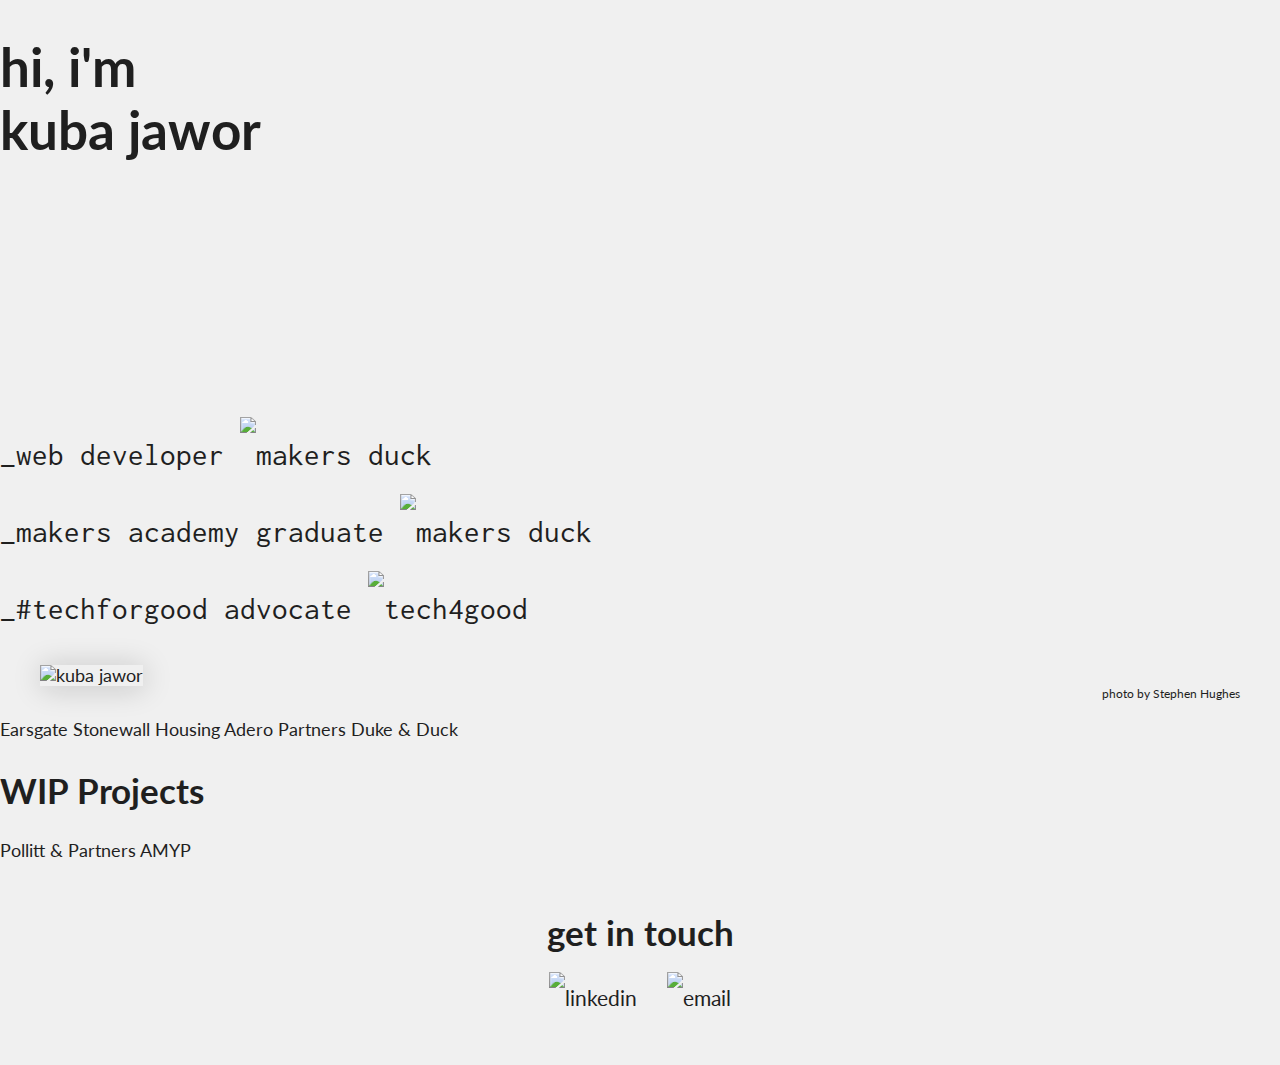
==== index.html @ b8574085 "Update index.html" ====
<!DOCTYPE html>
<html>
  <head>
    <meta charset="utf-8" />
    <meta name="viewport" content="width=device-width, initial-scale=1.0" />
    <title>kuba jawor | full-stack web developer</title>
    <link rel="stylesheet" href="css/bootstrap-grid.css" />
    <link rel="stylesheet" href="css/styles.css" type="text/css" />
    <!-- <link rel="apple-touch-icon" sizes="152x152" href="apple-touch-icon.png">
  <link rel="icon" type="image/png" sizes="32x32" href="favicon-32x32.png">
  <link rel="icon" type="image/png" sizes="16x16" href="favicon-16x16.png">
  <link rel="manifest" href="site.webmanifest">
  <link rel="mask-icon" href="safari-pinned-tab.svg" color="#5bbad5">
  <meta name="msapplication-TileColor" content="#da532c">
  <meta name="theme-color" content="#ffffff"> -->
    <link
      href="https://fonts.googleapis.com/css2?family=Lato:wght@100;300;400;700;900&display=swap"
      rel="stylesheet"
    />
    <link
      href="https://fonts.googleapis.com/css2?family=Inconsolata:wght@300;400;500&display=swap"
      rel="stylesheet"
    />
  </head>

  <body>
  <main>
          <div class="container">
        <div class="row">
          <!-- left column -->
          <div class="col-sm">
            <h1>hi, i'm<br />kuba jawor</h1>
            <ul class="skills-list">
              <li>
                _web developer
                <img src="img/coder.png" alt="makers duck" class="icon" />
              </li>
              <li>
                _<a href="https://makers.tech" target="_blank" rel="noreferrer"
                  >makers academy</a
                >
                graduate
                <img src="img/makersduck.png" alt="makers duck" class="icon" />
              </li>
              <li>
                _#techforgood advocate
                <img src="img/hands.png" alt="tech4good" class="icon" />
              </li>
            </ul>

          </div>

          <!-- right column -->
          <div class="col-sm">
            <figure>
              <img
                src="img/kuba.jpg"
                alt="kuba jawor"
                class="profile-picture"
              />
              <figcaption>photo by Stephen Hughes</figcaption>
            </figure>
          </div>
        </div>
      
    <a href="https://earlsgate.com/" target="_blank">Earsgate</a>
    <a href="https://stonewallhousing.org/" target="_blank">Stonewall Housing</a>
    <a href="https://aderopartners.com/"target="_blank">Adero Partners</a>
    <a href="https://dukeduck.com/" target="_blank">Duke & Duck</a>
    <h2>WIP Projects</h2>
    <a href="https://pollittpartner.wpengine.com/" target="_blank">Pollitt & Partners</a>
    <a href="https://wordpress-994865-3606253.cloudwaysapps.com/" target="_blank">AMYP</a>
    </div>
  </main>
    <footer>
      <h2>get in touch</h2>
      <ul>
        <li>
          <a
            href="https://linkedin.com/in/kubajawor"
            target="_blank"
            rel="noreferrer"
            ><img src="img/linkedin.png" alt="linkedin" class="icon"
          /></a>
        </li>
        <li>
          <a href="mailto:hello@kubajawor.dev" target="_blank" rel="noreferrer"
            ><img src="img/email.png" alt="email" class="icon"
          /></a>
        </li>
      </ul>
    </footer>
  </body>
</html>
---- css/styles.css ----
:root {
  --transition: all 0.4s ease-in-out;
}

body {
  font-family: "Lato", sans-serif;
  font-size: 1.1em;
  /* line-height: 1.5; */
  color: #1f1f1f;
  background-color: #f0f0f0;
}

/* div {
  border: 1px solid black;
} */

html {
  scroll-behavior: smooth;
}

body,
ul {
  margin: 0;
  padding: 0;
}

ul li {
  font-size: 1.2em;
  line-height: 2.5;
  list-style: none;
}

h1 {
  font-size: 3em;
}

h2 {
  font-size: 2em;
}

h3 {
  font-size: 1.5em;
}

img {
  max-width: 100%;
}

a {
  text-decoration: none;
  transition: color 0.4s ease-in-out;
  color: #1f1f1f;
}

a:hover {
  color: #918d80;
  /* text-decoration: underline; */
}

p {
  font-size: 1.2em;
  line-height: 1.6;
}

figcaption {
  font-size: 0.7em;
  text-align: right;
}

nav {
  background-color: #f0f0f0;
  position: fixed;
  width: 100%;
  z-index: 10;
}

nav ul li {
  display: inline-block;
  font-size: 1.3rem;
  margin: 0 1%;
  padding: 1%;
}

li.empty {
  width: 8%;
  border-bottom: 1px solid #918d80;
  position: relative;
  /* top       : 1.5rem; */
}

nav ul {
  margin: 0 auto;
  text-align: center;
  font-size: 1.2rem;
}

header {
  background-color: #f0f0f0;
  position: relative;
  top: 60px;
  margin-bottom: 60px;
  padding: 50px 20px 20px;
}

header a {
  color: #918d80;
}

header a:hover {
  color: #1f1f1f;
}

footer ul {
  margin: -10px 0 20px;
}

footer ul li {
  display: inline-block;
  margin: 0 1%;
  /* padding: 1%; */
}

footer {
  background-color: #f0f0f0;
  margin: 0 auto;
  padding: 20px;
  text-align: center;
}

.social-link:hover {
  color: rgba(9, 125, 145, 1);
}

.skills-list {
  margin-top: 20%;
  font-family: "Inconsolata", monospace;
  font-size: 1.6rem;
}

.profile-picture {
  box-shadow: 1px 2px 30px rgba(0, 0, 0, 0.2);
}

.about {
  background-color: #b5b09f;
  padding: 20px;
}

.about-link:hover {
  color: #b5b09f;
}

.about a,
.projects a {
  /* text-decoration: none; */
  color: #f0f0f0;
}

.about a:hover,
.projects a:hover {
  color: #1f1f1f;
}

/* .project1,
.project2,
.project3,
.project4 {
  background-color: rgba(9, 125, 145, 0.5);
  padding: 3%, 0;
} */

.project {
  text-align: center;
}

.project-image {
  display: block;
  max-width: 900px;
  height: 100%;
}

.projects {
  background-color: rgba(9, 125, 145, 0.5);
  padding: 2% 0;
}

.project-info p {
  padding: 0.25rem;
  margin: 0.25rem;
}
/* .projects a {
  color: #918d80;
}

.projects a:hover {
  color: #1f1f1f;
} */
.projects-link:hover {
  color: rgba(9, 125, 145, 1);
}
.right {
  text-align: right;
}

.icon {
  width: 26px;
  /* vertical-align: text-bottom; */
}

.icon-long {
  height: 26px;
  margin-left: 1%;
}
.icon:hover,
.icon-long:hover {
  opacity: 0.7;
  transition: var(--transition);
}
.button {
  border: 1px solid #1f1f1f;
  border-radius: 5px;
  display: inline-block;
  padding: 0.5% 3%;
  margin: 5% 0;
  transition: var(--transition);
}

.button:hover {
  /* background-color: #1f1f1f; */
  color: #1f1f1f;
}
.next-btn,
.prev-btn {
  color: #f0f0f0;
  font-size: 1.25rem;
  background: transparent;
  border-color: transparent;
  margin: 0.5rem;
  transition: var(--transition);
  cursor: pointer;
  
}

.next-btn:hover,
.prev-btn:hover,
.random-btn:hover {
  color: #1f1f1f;
}

.next-btn:focus,
.prev-btn:focus {
outline: none;
}

.random-btn {
  font-size: 1.25rem;
  margin: 0.5rem;
  color: #f0f0f0;
  background: transparent;
  border-color: transparent;
  padding: 0.25rem 0.5rem;
  border-radius: 5px;
  transition: var(--transition);
  cursor: pointer;
}

:target::before {
  content: "";
  display: block;
  height: 100px;
  /* fixed header height*/
  margin: -100px 0 0;
  /* negative fixed header height */
}
/* nav colour #ffb852 */
/* footer colour #bfffe6 */
/* left colour #c0b490 */
/* right colour #008aa1 */

#stack {
  font-style: italic;
}
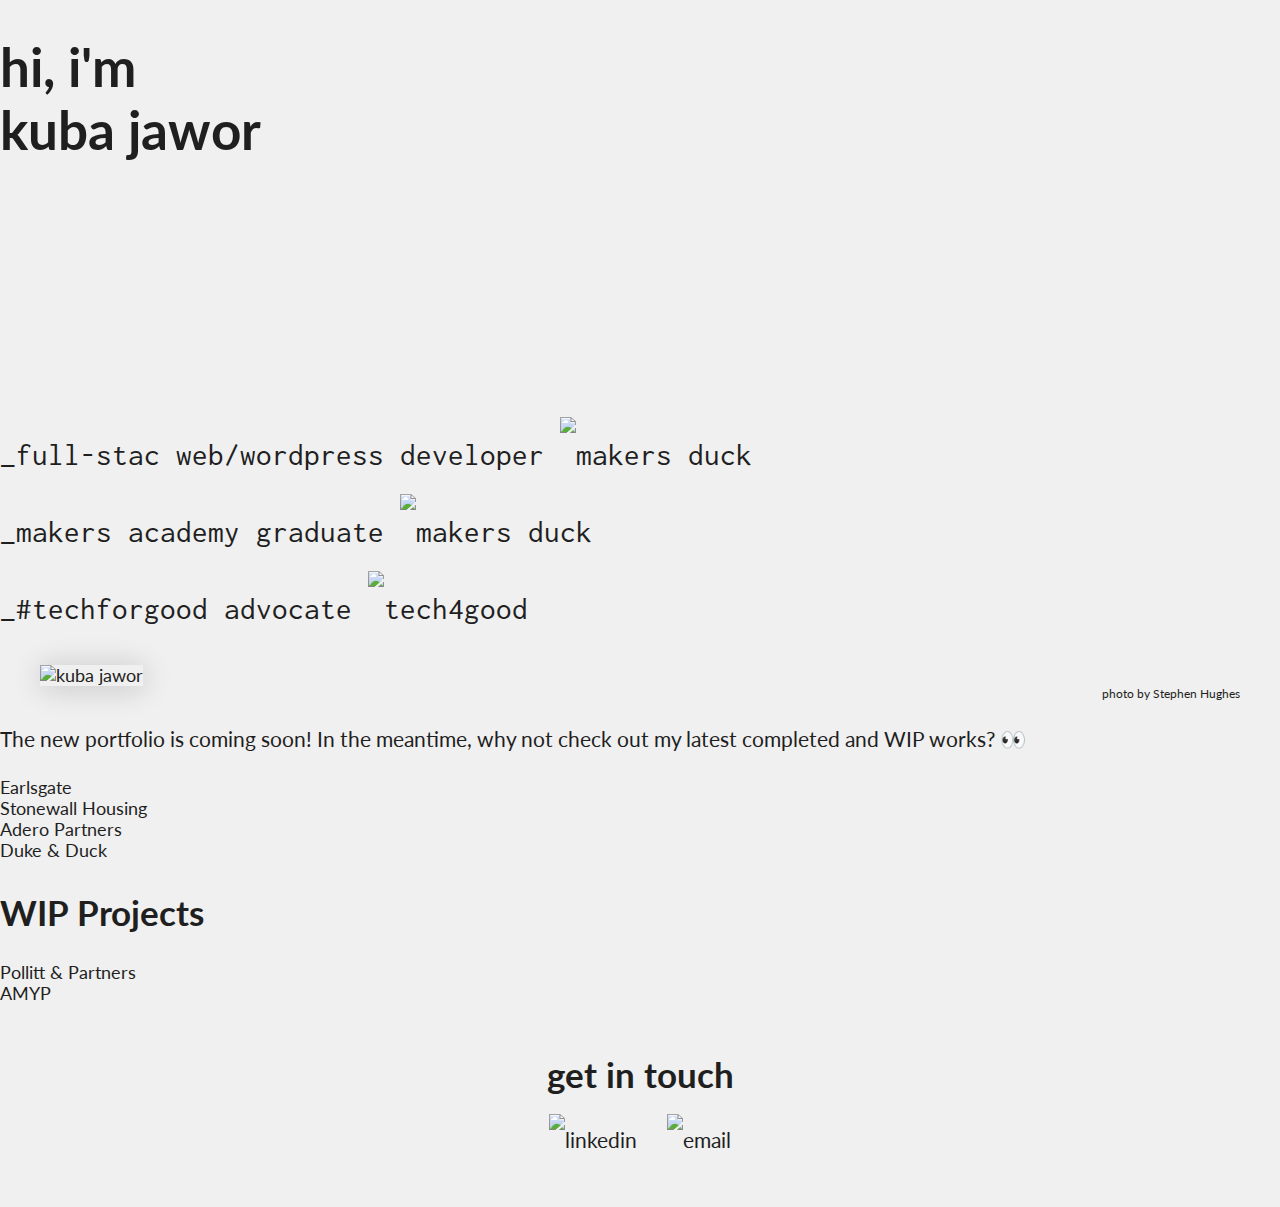
==== commit b6883151: "Update index.html" ====
--- a/index.html
+++ b/index.html
@@ -32,7 +32,7 @@
             <h1>hi, i'm<br />kuba jawor</h1>
             <ul class="skills-list">
               <li>
-                _web developer
+                _full-stac web/wordpress developer
                 <img src="img/coder.png" alt="makers duck" class="icon" />
               </li>
               <li>
@@ -62,13 +62,13 @@
             </figure>
           </div>
         </div>
-      
-    <a href="https://earlsgate.com/" target="_blank">Earsgate</a>
-    <a href="https://stonewallhousing.org/" target="_blank">Stonewall Housing</a>
-    <a href="https://aderopartners.com/"target="_blank">Adero Partners</a>
-    <a href="https://dukeduck.com/" target="_blank">Duke & Duck</a>
+      <p>The new portfolio is coming soon! In the meantime, why not check out my latest completed and WIP works? 👀</p>
+    <a href="https://earlsgate.com/" target="_blank">Earlsgate</a><br/>
+    <a href="https://stonewallhousing.org/" target="_blank">Stonewall Housing</a><br/>
+    <a href="https://aderopartners.com/"target="_blank">Adero Partners</a><br/>
+    <a href="https://dukeduck.com/" target="_blank">Duke & Duck</a><br/>
     <h2>WIP Projects</h2>
-    <a href="https://pollittpartner.wpengine.com/" target="_blank">Pollitt & Partners</a>
+    <a href="https://pollittpartner.wpengine.com/" target="_blank">Pollitt & Partners</a><br/>
     <a href="https://wordpress-994865-3606253.cloudwaysapps.com/" target="_blank">AMYP</a>
     </div>
   </main>
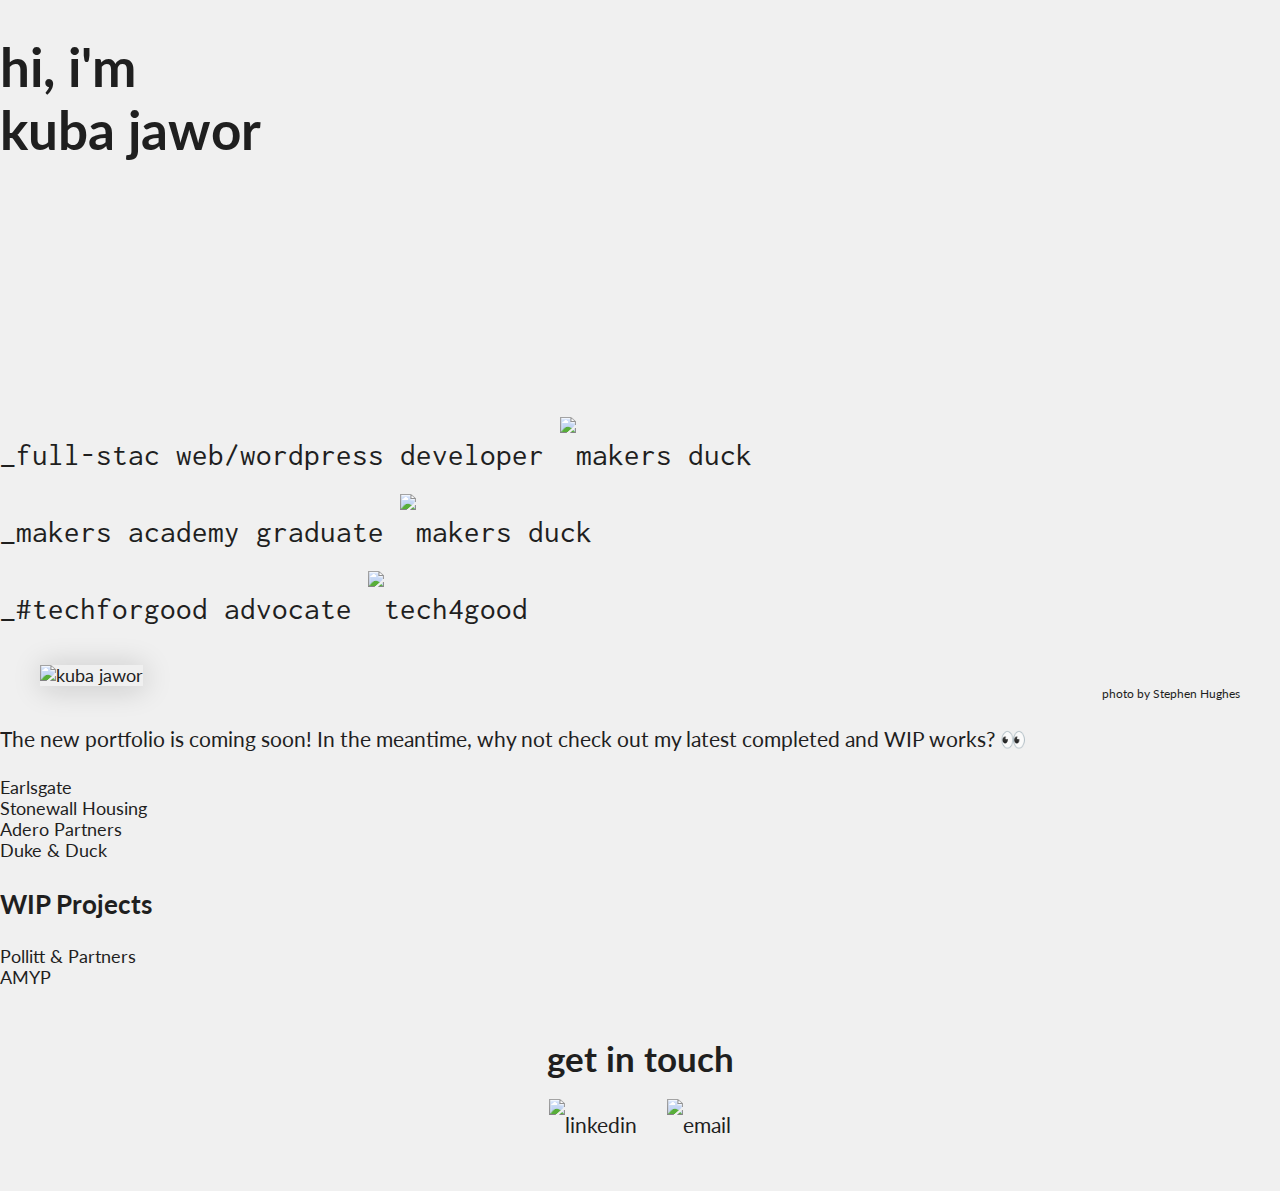
==== commit 6823f3ab: "Update index.html" ====
--- a/index.html
+++ b/index.html
@@ -67,7 +67,7 @@
     <a href="https://stonewallhousing.org/" target="_blank">Stonewall Housing</a><br/>
     <a href="https://aderopartners.com/"target="_blank">Adero Partners</a><br/>
     <a href="https://dukeduck.com/" target="_blank">Duke & Duck</a><br/>
-    <h2>WIP Projects</h2>
+    <h3>WIP Projects</h2>
     <a href="https://pollittpartner.wpengine.com/" target="_blank">Pollitt & Partners</a><br/>
     <a href="https://wordpress-994865-3606253.cloudwaysapps.com/" target="_blank">AMYP</a>
     </div>
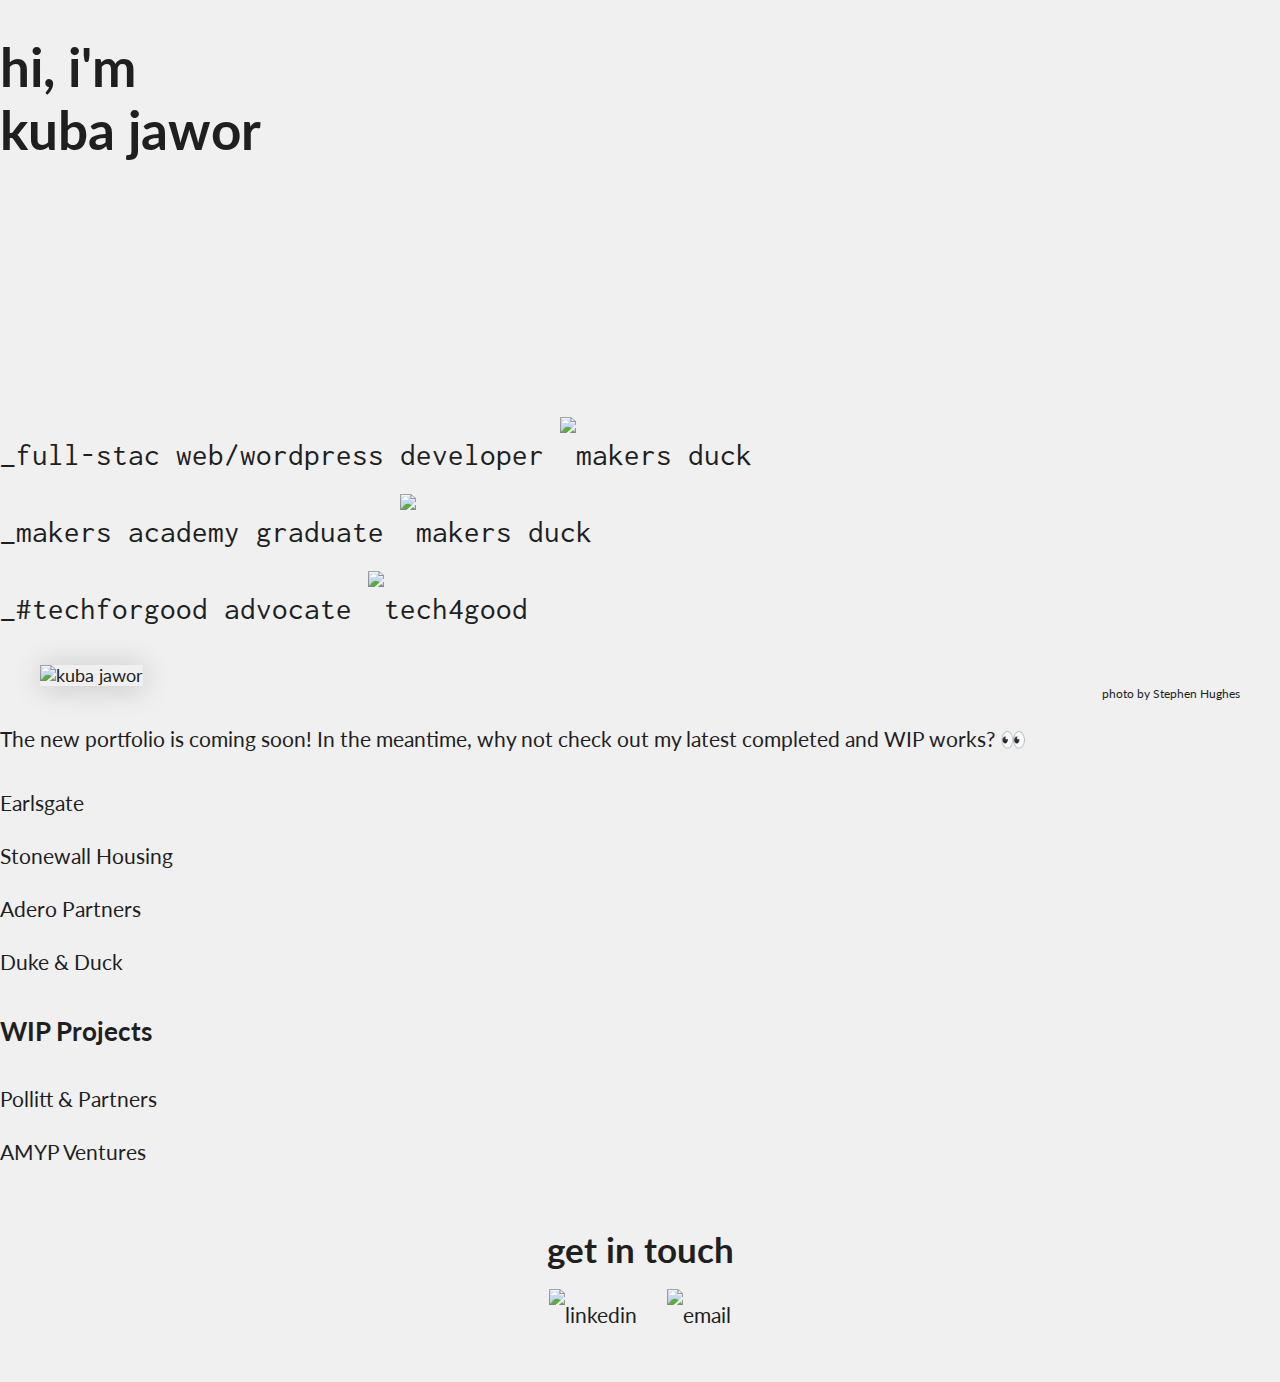
==== commit 20a29bba: "Update index.html" ====
--- a/index.html
+++ b/index.html
@@ -63,13 +63,17 @@
           </div>
         </div>
       <p>The new portfolio is coming soon! In the meantime, why not check out my latest completed and WIP works? 👀</p>
-    <a href="https://earlsgate.com/" target="_blank">Earlsgate</a><br/>
-    <a href="https://stonewallhousing.org/" target="_blank">Stonewall Housing</a><br/>
-    <a href="https://aderopartners.com/"target="_blank">Adero Partners</a><br/>
-    <a href="https://dukeduck.com/" target="_blank">Duke & Duck</a><br/>
-    <h3>WIP Projects</h2>
-    <a href="https://pollittpartner.wpengine.com/" target="_blank">Pollitt & Partners</a><br/>
-    <a href="https://wordpress-994865-3606253.cloudwaysapps.com/" target="_blank">AMYP</a>
+      <ul>
+        <li><a href="https://earlsgate.com/" target="_blank">Earlsgate</a></li>
+        <li><a href="https://stonewallhousing.org/" target="_blank">Stonewall Housing</a></li>
+        <li><a href="https://aderopartners.com/"target="_blank">Adero Partners</a></li>
+        <li><a href="https://dukeduck.com/" target="_blank">Duke & Duck</a></li>
+      </ul>
+      <h3>WIP Projects</h3>
+      <ul>
+        <li><a href="https://pollittpartner.wpengine.com/" target="_blank">Pollitt & Partners</a></li>
+        <li><a href="https://wordpress-994865-3606253.cloudwaysapps.com/" target="_blank">AMYP Ventures</a></li>
+      </ul>
     </div>
   </main>
     <footer>
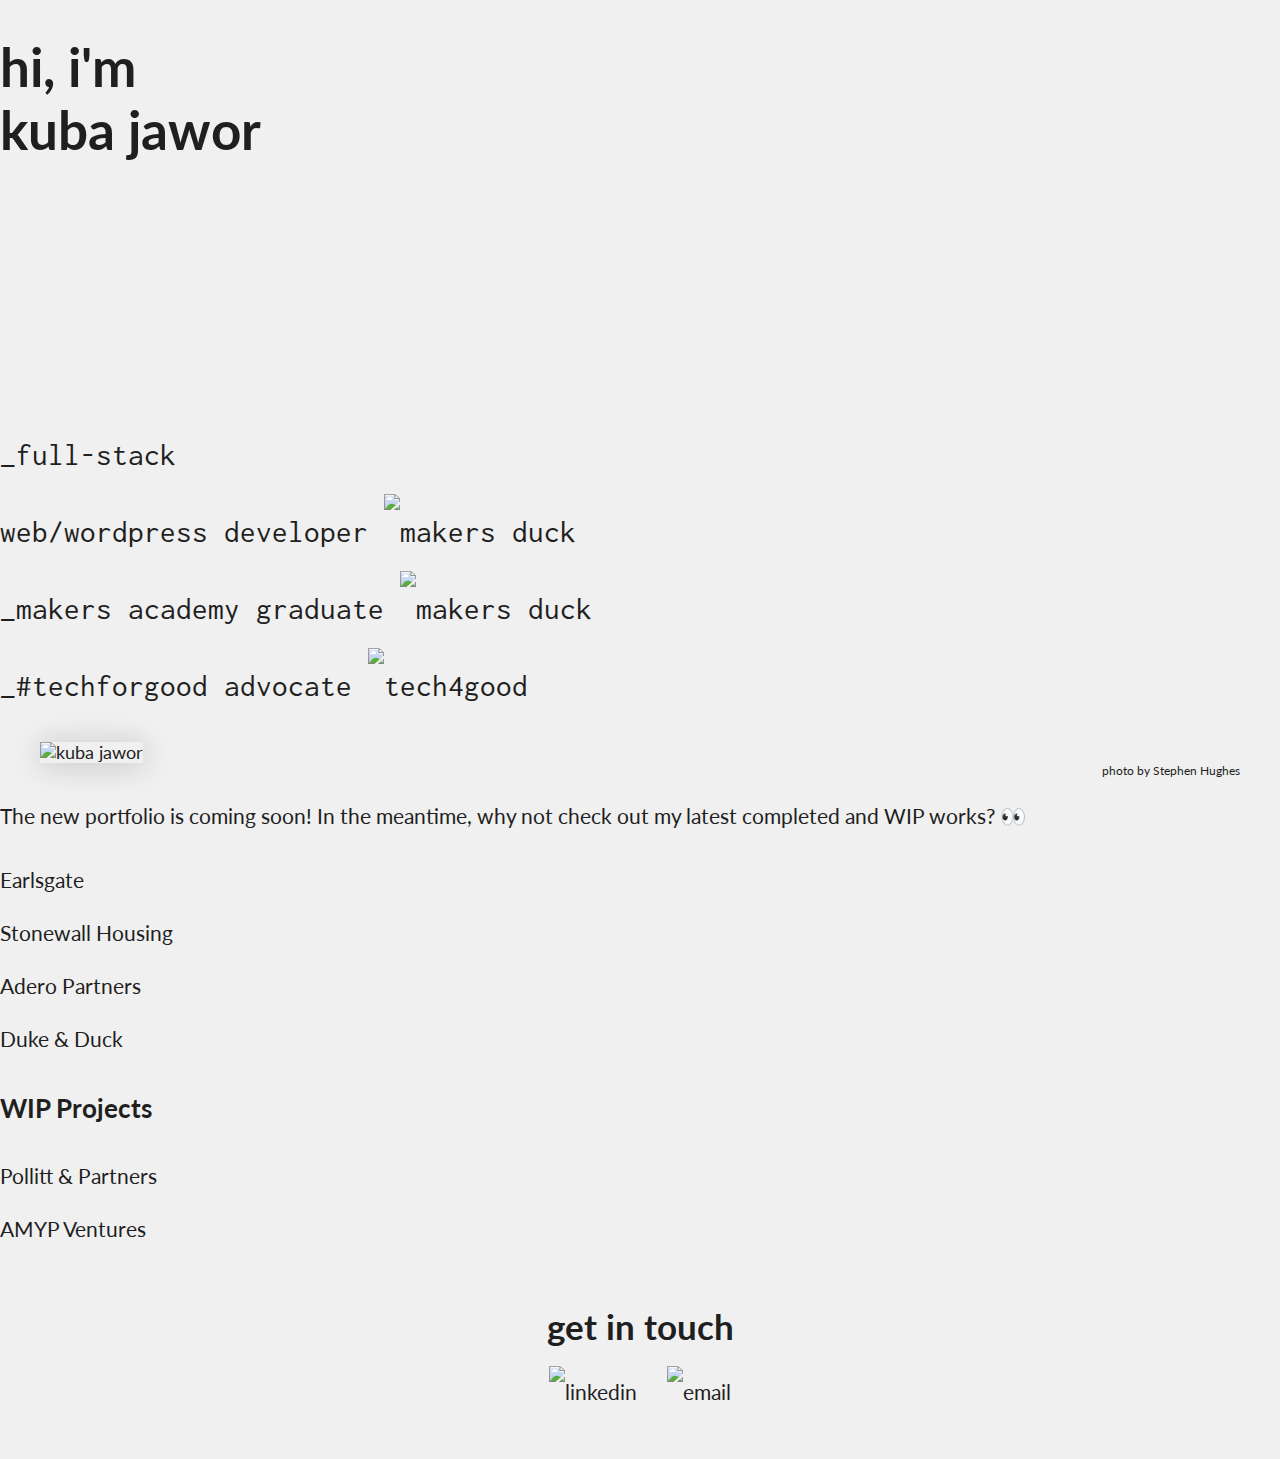
==== commit bcc39f20: "Update index.html" ====
--- a/index.html
+++ b/index.html
@@ -32,7 +32,7 @@
             <h1>hi, i'm<br />kuba jawor</h1>
             <ul class="skills-list">
               <li>
-                _full-stac web/wordpress developer
+                _full-stack <br/> web/wordpress developer
                 <img src="img/coder.png" alt="makers duck" class="icon" />
               </li>
               <li>
@@ -63,14 +63,14 @@
           </div>
         </div>
       <p>The new portfolio is coming soon! In the meantime, why not check out my latest completed and WIP works? 👀</p>
-      <ul>
+      <ul class="projects-list">
         <li><a href="https://earlsgate.com/" target="_blank">Earlsgate</a></li>
         <li><a href="https://stonewallhousing.org/" target="_blank">Stonewall Housing</a></li>
         <li><a href="https://aderopartners.com/"target="_blank">Adero Partners</a></li>
         <li><a href="https://dukeduck.com/" target="_blank">Duke & Duck</a></li>
       </ul>
       <h3>WIP Projects</h3>
-      <ul>
+      <ul class="projects-list">
         <li><a href="https://pollittpartner.wpengine.com/" target="_blank">Pollitt & Partners</a></li>
         <li><a href="https://wordpress-994865-3606253.cloudwaysapps.com/" target="_blank">AMYP Ventures</a></li>
       </ul>
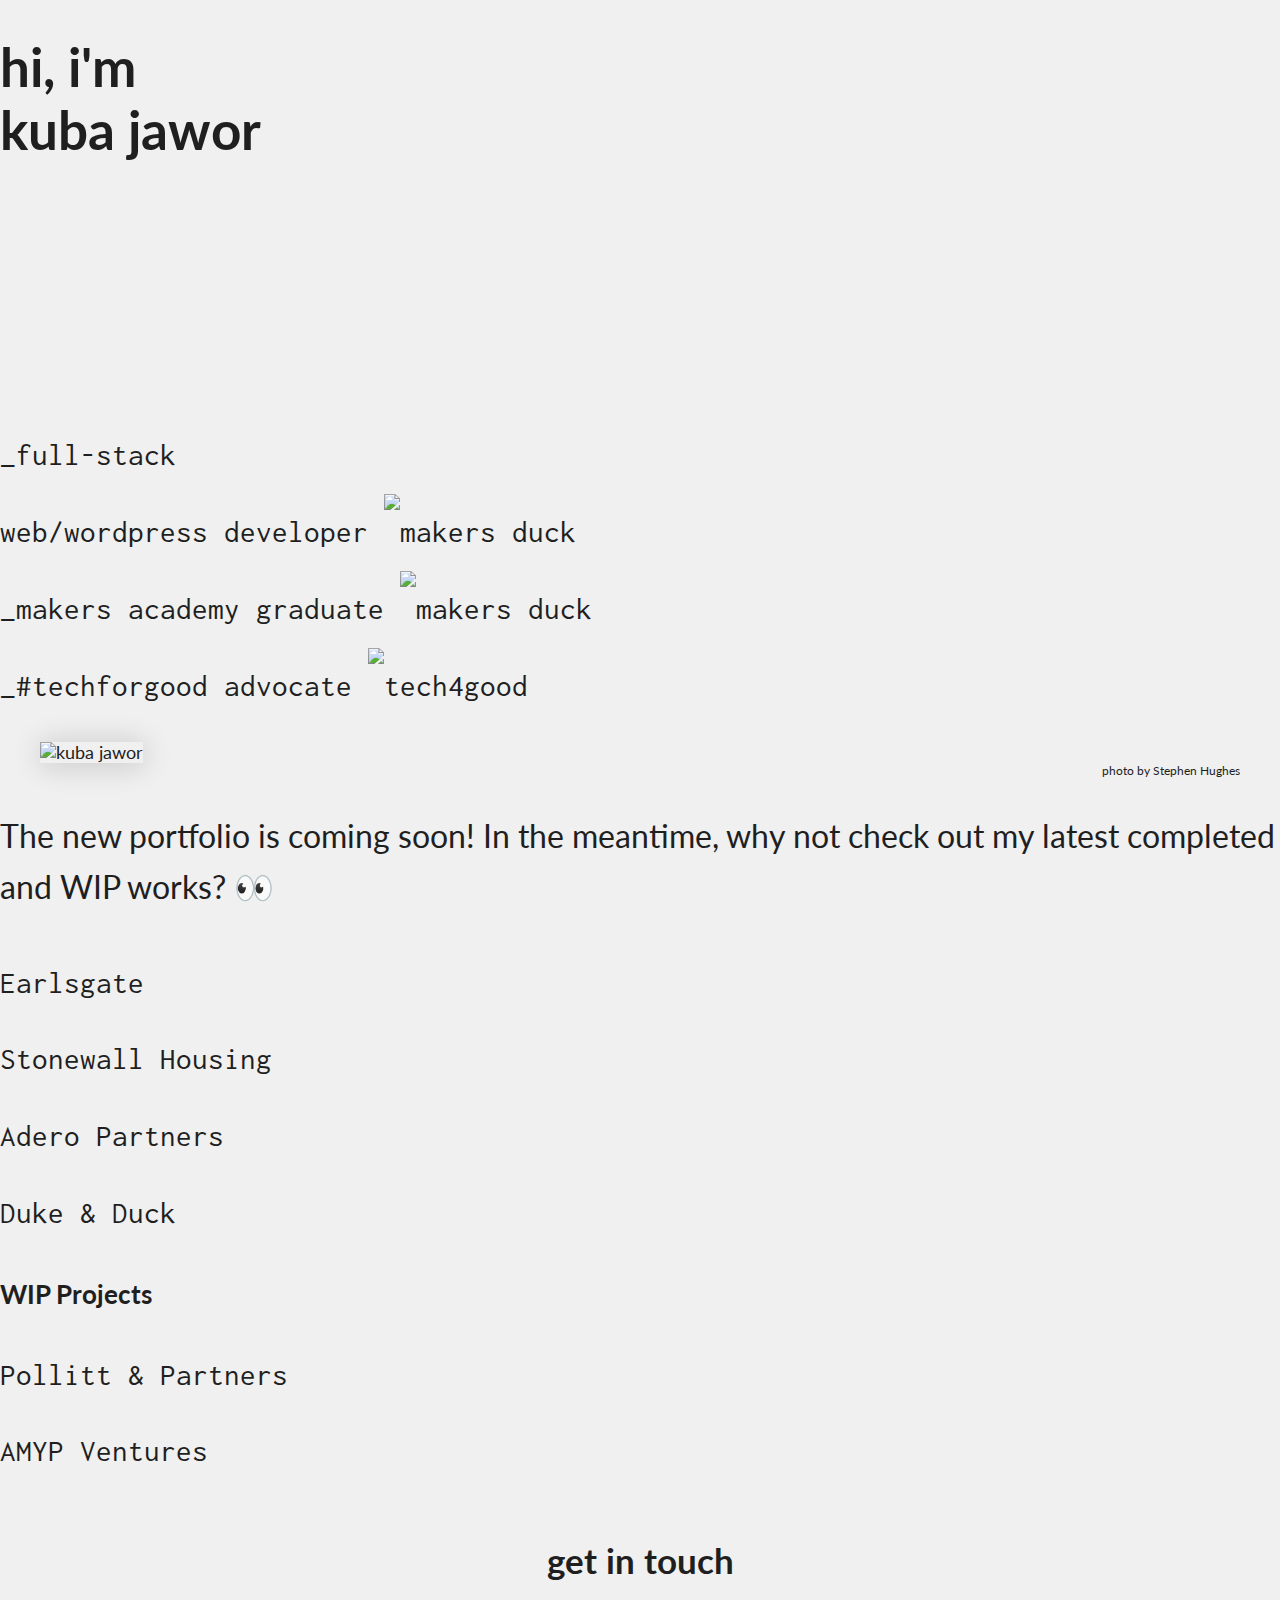
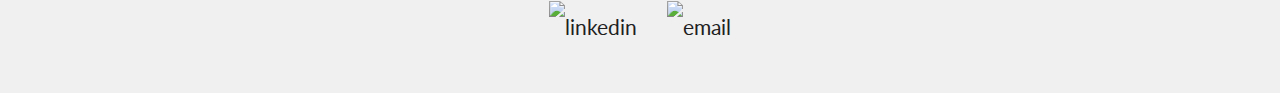
==== commit e2a89b7d: "Update index.html" ====
--- a/index.html
+++ b/index.html
@@ -62,7 +62,7 @@
             </figure>
           </div>
         </div>
-      <p>The new portfolio is coming soon! In the meantime, why not check out my latest completed and WIP works? 👀</p>
+      <p style="font-size: 2rem;">The new portfolio is coming soon! In the meantime, why not check out my latest completed and WIP works? 👀</p>
       <ul class="projects-list">
         <li><a href="https://earlsgate.com/" target="_blank">Earlsgate</a></li>
         <li><a href="https://stonewallhousing.org/" target="_blank">Stonewall Housing</a></li>
--- a/css/styles.css
+++ b/css/styles.css
@@ -131,11 +131,16 @@
   color: rgba(9, 125, 145, 1);
 }
 
-.skills-list {
+.skills-list{
   margin-top: 20%;
   font-family: "Inconsolata", monospace;
   font-size: 1.6rem;
 }
+
+ .projects-list {
+   font-family: "Inconsolata", monospace;
+   font-size: 1.6rem;
+ }
 
 .profile-picture {
   box-shadow: 1px 2px 30px rgba(0, 0, 0, 0.2);
@@ -177,6 +182,7 @@
   display: block;
   max-width: 900px;
   height: 100%;
+  margin: 0 auto;
 }
 
 .projects {
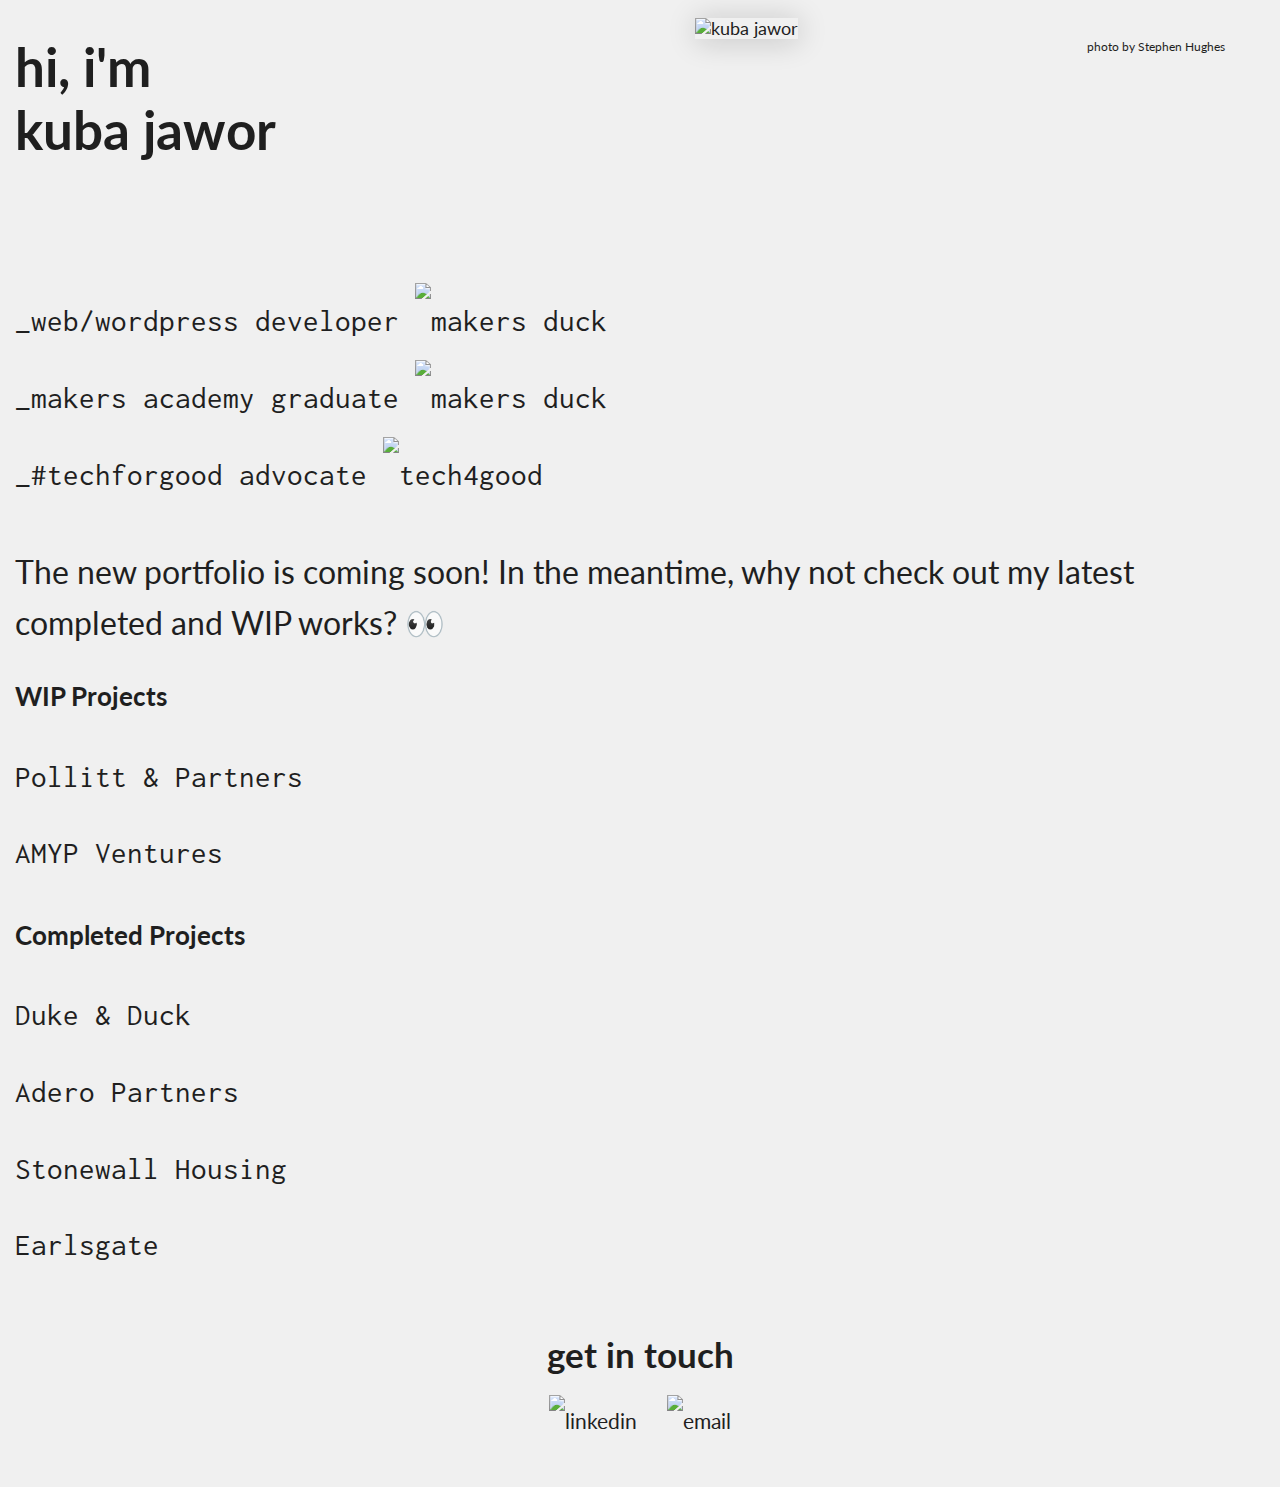
==== commit a4ad8f6d: "Update index.html" ====
--- a/index.html
+++ b/index.html
@@ -3,7 +3,7 @@
   <head>
     <meta charset="utf-8" />
     <meta name="viewport" content="width=device-width, initial-scale=1.0" />
-    <title>kuba jawor | full-stack web developer</title>
+    <title>kuba jawor | web developer</title>
     <link rel="stylesheet" href="css/bootstrap-grid.css" />
     <link rel="stylesheet" href="css/styles.css" type="text/css" />
     <!-- <link rel="apple-touch-icon" sizes="152x152" href="apple-touch-icon.png">
@@ -32,7 +32,7 @@
             <h1>hi, i'm<br />kuba jawor</h1>
             <ul class="skills-list">
               <li>
-                _full-stack <br/> web/wordpress developer
+                _web/wordpress developer
                 <img src="img/coder.png" alt="makers duck" class="icon" />
               </li>
               <li>
@@ -63,17 +63,19 @@
           </div>
         </div>
       <p style="font-size: 2rem;">The new portfolio is coming soon! In the meantime, why not check out my latest completed and WIP works? 👀</p>
-      <ul class="projects-list">
-        <li><a href="https://earlsgate.com/" target="_blank">Earlsgate</a></li>
-        <li><a href="https://stonewallhousing.org/" target="_blank">Stonewall Housing</a></li>
-        <li><a href="https://aderopartners.com/"target="_blank">Adero Partners</a></li>
-        <li><a href="https://dukeduck.com/" target="_blank">Duke & Duck</a></li>
-      </ul>
       <h3>WIP Projects</h3>
       <ul class="projects-list">
         <li><a href="https://pollittpartner.wpengine.com/" target="_blank">Pollitt & Partners</a></li>
         <li><a href="https://wordpress-994865-3606253.cloudwaysapps.com/" target="_blank">AMYP Ventures</a></li>
       </ul>
+      <h3>Completed Projects</h3>
+      <ul class="projects-list">
+        <li><a href="https://dukeduck.com/" target="_blank">Duke & Duck</a></li>
+        <li><a href="https://aderopartners.com/"target="_blank">Adero Partners</a></li>
+        <li><a href="https://stonewallhousing.org/" target="_blank">Stonewall Housing</a></li>
+        <li><a href="https://earlsgate.com/" target="_blank">Earlsgate</a></li>
+      </ul>
+
     </div>
   </main>
     <footer>
--- a/css/styles.css
+++ b/css/styles.css
@@ -131,7 +131,7 @@
   color: rgba(9, 125, 145, 1);
 }
 
-.skills-list{
+.skills-list {
   margin-top: 20%;
   font-family: "Inconsolata", monospace;
   font-size: 1.6rem;
@@ -180,7 +180,7 @@
 
 .project-image {
   display: block;
-  max-width: 900px;
+  max-width: 800px;
   height: 100%;
   margin: 0 auto;
 }
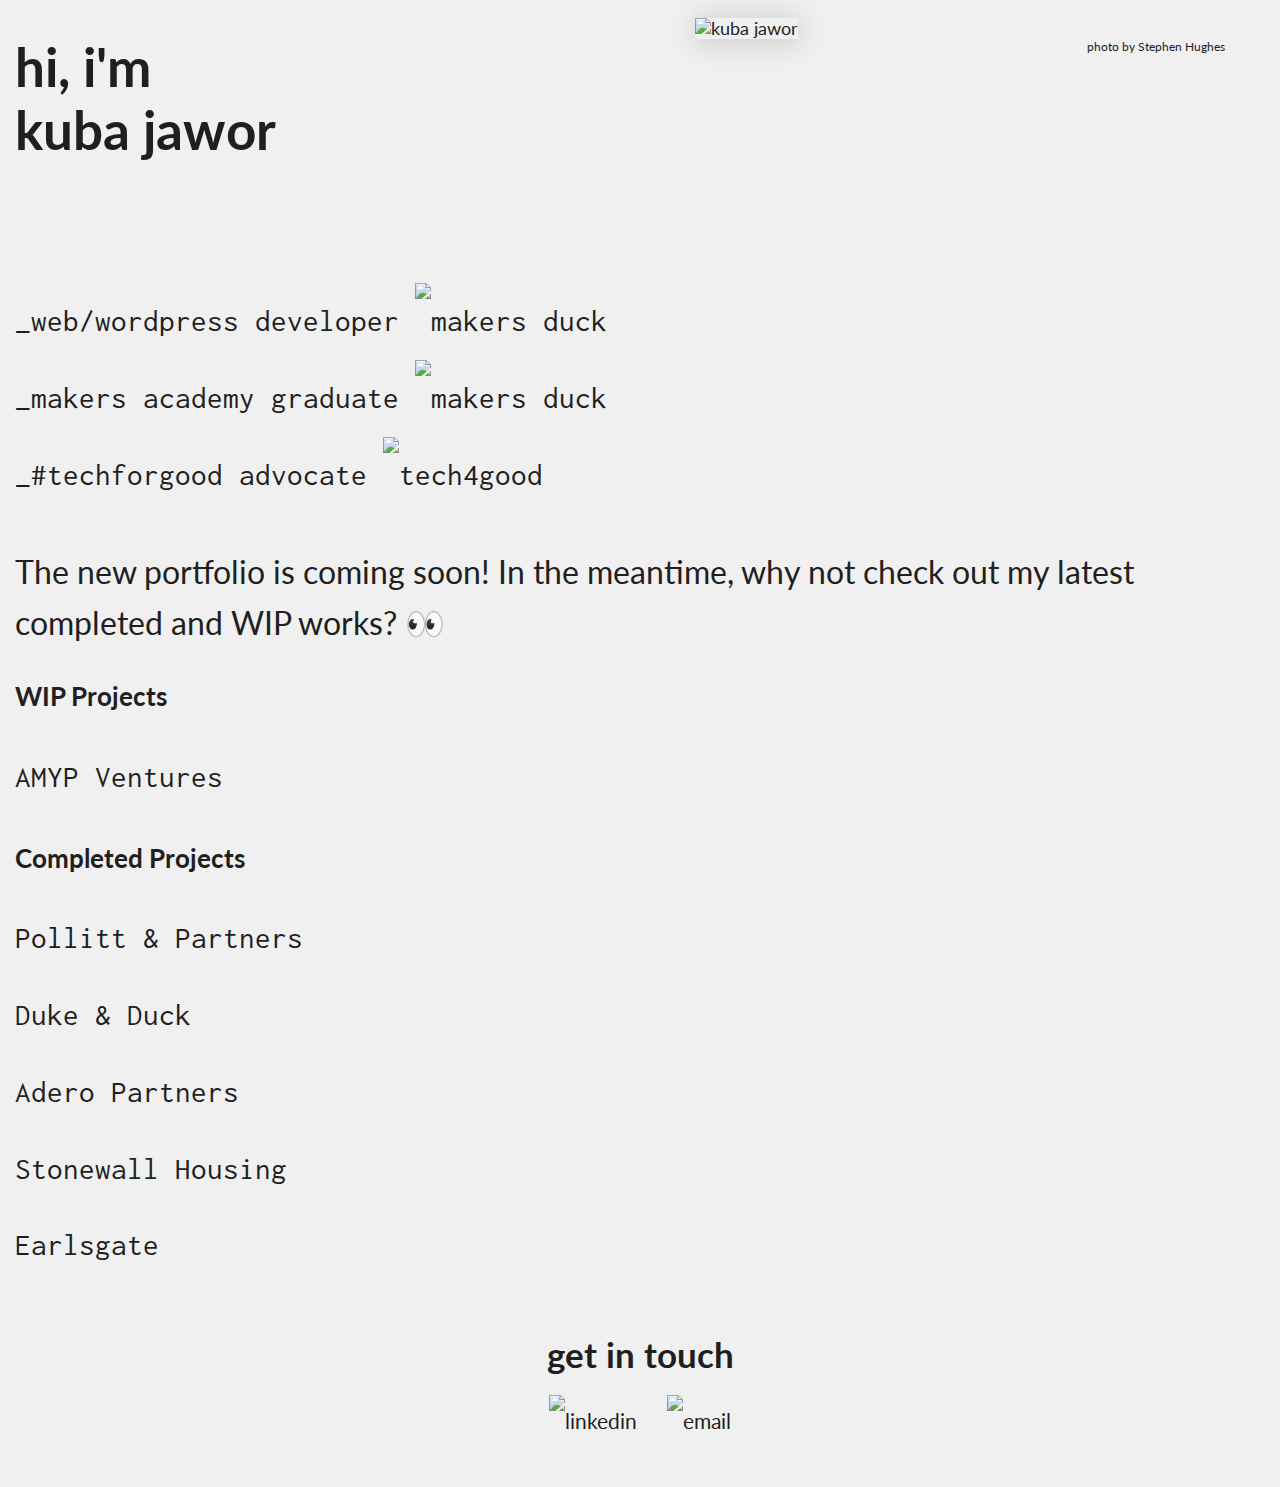
==== commit 4893696d: "Update index.html" ====
--- a/index.html
+++ b/index.html
@@ -65,11 +65,11 @@
       <p style="font-size: 2rem;">The new portfolio is coming soon! In the meantime, why not check out my latest completed and WIP works? 👀</p>
       <h3>WIP Projects</h3>
       <ul class="projects-list">
-        <li><a href="https://pollittpartner.wpengine.com/" target="_blank">Pollitt & Partners</a></li>
         <li><a href="https://wordpress-994865-3606253.cloudwaysapps.com/" target="_blank">AMYP Ventures</a></li>
       </ul>
       <h3>Completed Projects</h3>
       <ul class="projects-list">
+        <li><a href="https://pollittpartner.wpengine.com/" target="_blank">Pollitt & Partners</a></li>
         <li><a href="https://dukeduck.com/" target="_blank">Duke & Duck</a></li>
         <li><a href="https://aderopartners.com/"target="_blank">Adero Partners</a></li>
         <li><a href="https://stonewallhousing.org/" target="_blank">Stonewall Housing</a></li>
